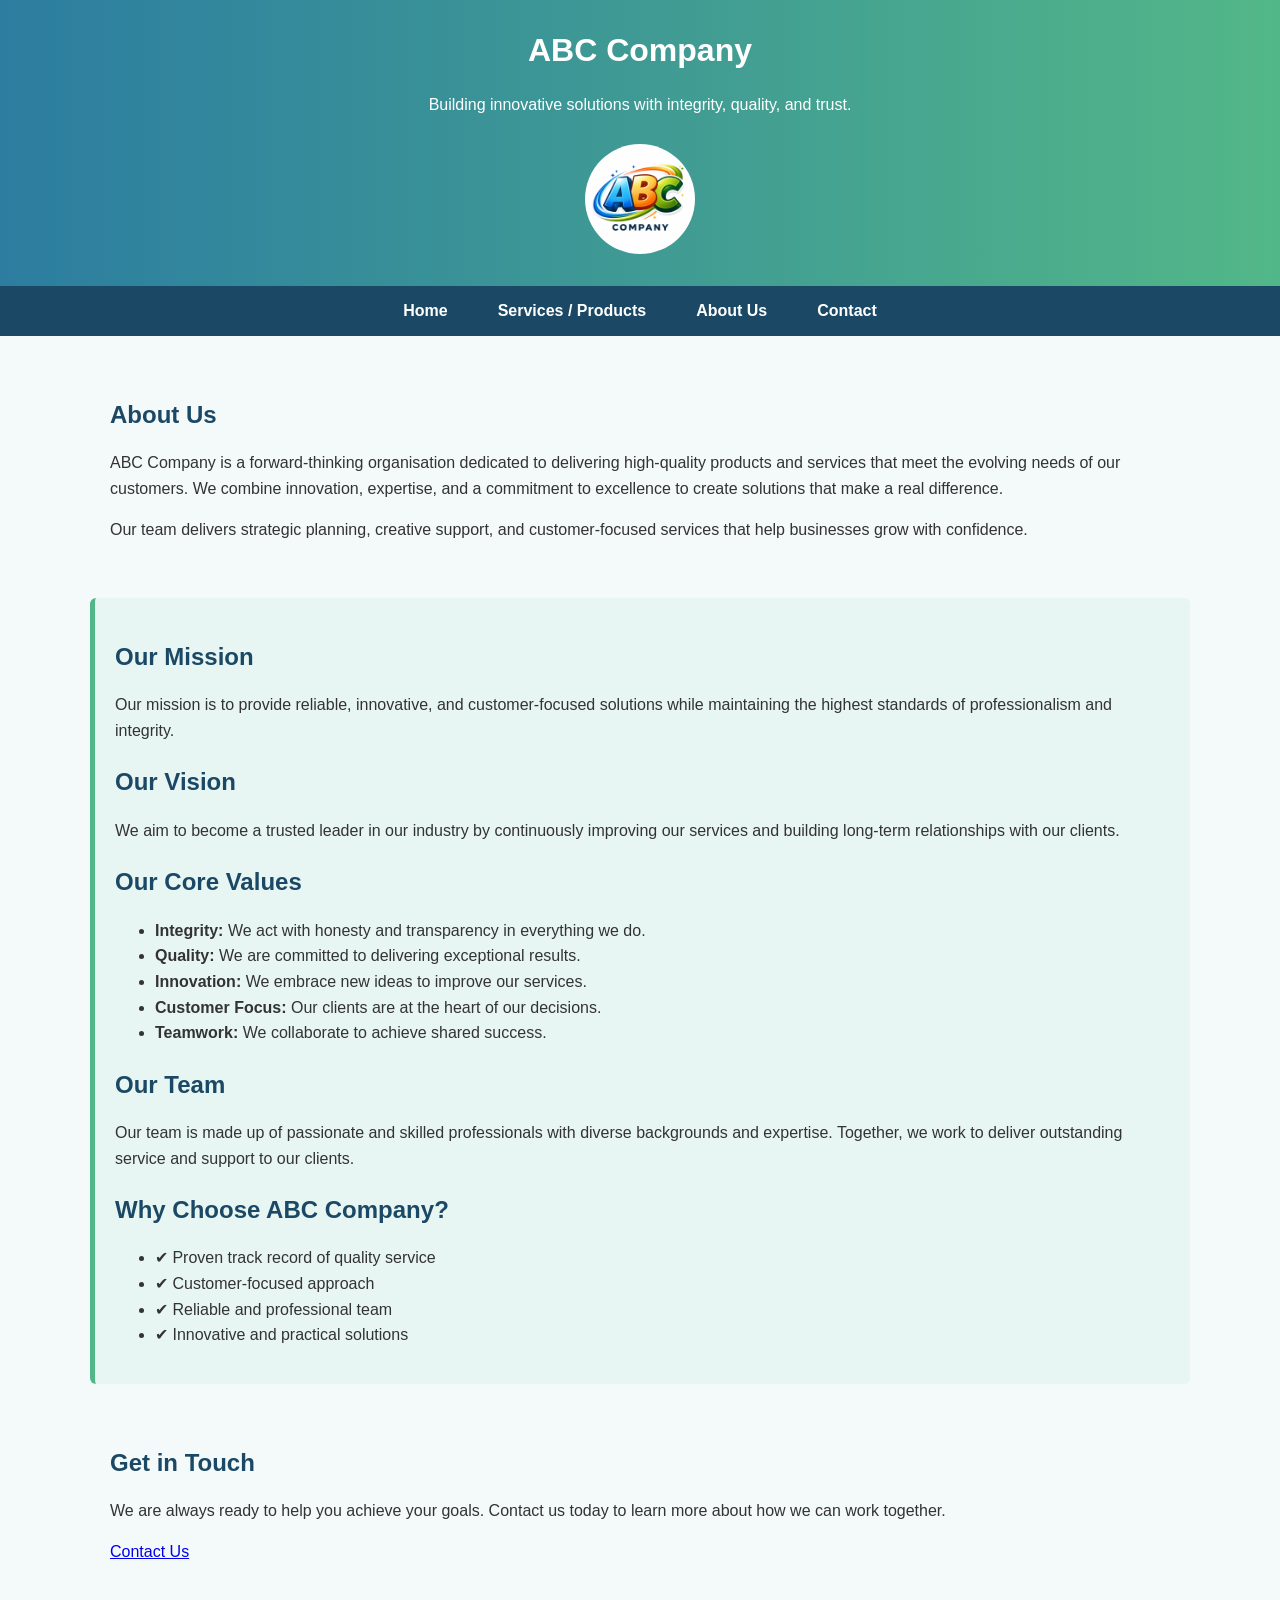
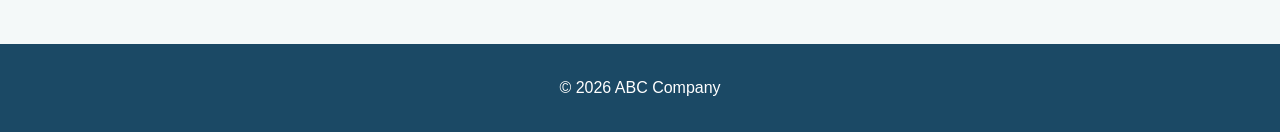
==== about.html @ ccf5efc8 "Add files via upload" ====
<!DOCTYPE html>
<html lang="en">
<head>
    <link rel="stylesheet" href="style.css">
    <meta charset="UTF-8">
    <meta name="viewport" content="width=device-width, initial-scale=1.0">
    <title>About Us - ABC Company</title>
</head>
<body>

    <!-- Header Section -->
    <header>
        <h1>ABC Company</h1>
        <p>Building innovative solutions with integrity, quality, and trust.</p>
        <img src="abclogo.png" alt="ABC Company Logo" class="logo">
    </header>

    <!-- Navigation -->
    <nav>
        <ul>
            <li><a href="index.html">Home</a></li>
            <li><a href="index.html#services">Services / Products</a></li>
            <li><a href="about.html">About Us</a></li>
            <li><a href="index.html#contact">Contact</a></li>
        </ul>
    </nav>

    <!-- About Section -->
    <section>
        <h2>About Us</h2>
        <p>ABC Company is a forward-thinking organisation dedicated to delivering high-quality products and services that meet the evolving needs of our customers. We combine innovation, expertise, and a commitment to excellence to create solutions that make a real difference.</p>
        <p>Our team delivers strategic planning, creative support, and customer-focused services that help businesses grow with confidence.</p>
    </section>

    <section>
        <h2>Our Mission</h2>
        <p>Our mission is to provide reliable, innovative, and customer-focused solutions while maintaining the highest standards of professionalism and integrity.</p>

        <h2>Our Vision</h2>
        <p>We aim to become a trusted leader in our industry by continuously improving our services and building long-term relationships with our clients.</p>
    
        <h2>Our Core Values</h2>
        <ul>
            <li><strong>Integrity:</strong> We act with honesty and transparency in everything we do.</li>
            <li><strong>Quality:</strong> We are committed to delivering exceptional results.</li>
            <li><strong>Innovation:</strong> We embrace new ideas to improve our services.</li>
            <li><strong>Customer Focus:</strong> Our clients are at the heart of our decisions.</li>
            <li><strong>Teamwork:</strong> We collaborate to achieve shared success.</li>
        </ul>

        <h2>Our Team</h2>
        <p>Our team is made up of passionate and skilled professionals with diverse backgrounds and expertise. Together, we work to deliver outstanding service and support to our clients.</p>

        <h2>Why Choose ABC Company?</h2>
        <ul>
            <li>✔ Proven track record of quality service</li>
            <li>✔ Customer-focused approach</li>
            <li>✔ Reliable and professional team</li>
            <li>✔ Innovative and practical solutions</li>
        </ul>
    </section>

    <section>
        <h2>Get in Touch</h2>
        <p>We are always ready to help you achieve your goals. Contact us today to learn more about how we can work together.</p>
        <a href="index.html#contact">Contact Us</a>
    </section>

    <footer>
        <p>&copy; 2026 ABC Company</p>
    </footer>

</body>
</html>
---- style.css ----
* {
    box-sizing: border-box;
}

body {
    font-family: 'Open Sans', Arial, Helvetica, sans-serif;
    font-size: 16px;
    line-height: 1.6;
    margin: 0;
    padding: 0;
    background-color: #f4f9f9;
    color: #333;
}


header {
    background: linear-gradient(to right, #2c7da0, #52b788);
    color: white;
    text-align: center;
    padding: 25px 15px;
}


.logo {
    width: 110px;
    height: 110px;
    border-radius: 50%;
    object-fit: cover;
    margin-top: 10px;
}

header h1 {
    margin: 0;
}



nav {
    background-color: #1b4965;
}

nav ul {
    list-style: none;
    display: flex;
    justify-content: center;
    gap: 30px;
    padding: 12px 0;
    margin: 0;
}

nav ul li a {
    text-decoration: none;
    color: white;
    font-weight: bold;
    padding: 6px 10px;
    transition: 0.3s ease;
}

nav ul li a:hover {
    background-color: #52b788;
    border-radius: 4px;
}



section {
    padding: 40px 20px;
    max-width: 1100px;
    margin: auto;
}


#packages h2 {
    text-align: center;
    color: #1b4965;
}

table {
    width: 100%;
    border-collapse: collapse;
    margin-top: 25px;
    box-shadow: 0 4px 8px rgba(0,0,0,0.05);
}

th {
    background-color: #2c7da0;
    color: white;
    padding: 12px;
}

td {
    padding: 12px;
    border: 1px solid #ddd;
    text-align: center;
}

tr:nth-child(even) {
    background-color: #f1f1f1;
}



form {
    margin-top: 20px;
    background-color: #ffffff;
    padding: 20px;
    border-radius: 8px;
    box-shadow: 0 3px 6px rgba(0,0,0,0.08);
}

input, textarea {
    width: 100%;
    padding: 10px;
    margin-top: 5px;
    margin-bottom: 15px;
    border: 1px solid #ccc;
    border-radius: 5px;
    font-size: 16px;
}

textarea {
    min-height: 100px;
}

button {
    background-color: #52b788;
    color: white;
    padding: 10px 20px;
    border: none;
    border-radius: 5px;
    cursor: pointer;
    font-size: 16px;
}

button:hover {
    background-color: #40916c;
}


section h2 {
    color: #1b4965;
    margin-bottom: 15px;
}

section p {
    margin-bottom: 15px;
}


section:nth-of-type(2) {
    background-color: #e8f6f3;
    border-left: 5px solid #52b788;
    padding: 20px;
    border-radius: 6px;
}


footer {
    background-color: #1b4965;
    color: white;
    text-align: center;
    padding: 15px;
    margin-top: 40px;
}



@media (max-width: 768px) {

    nav ul {
        flex-direction: column;
        align-items: center;
        gap: 15px;
    }

    header img {
        width: 80px;
    }

    table {
        font-size: 14px;
    }

    section {
        padding: 25px 15px;
    }

    form {
        padding: 15px;
    }
}
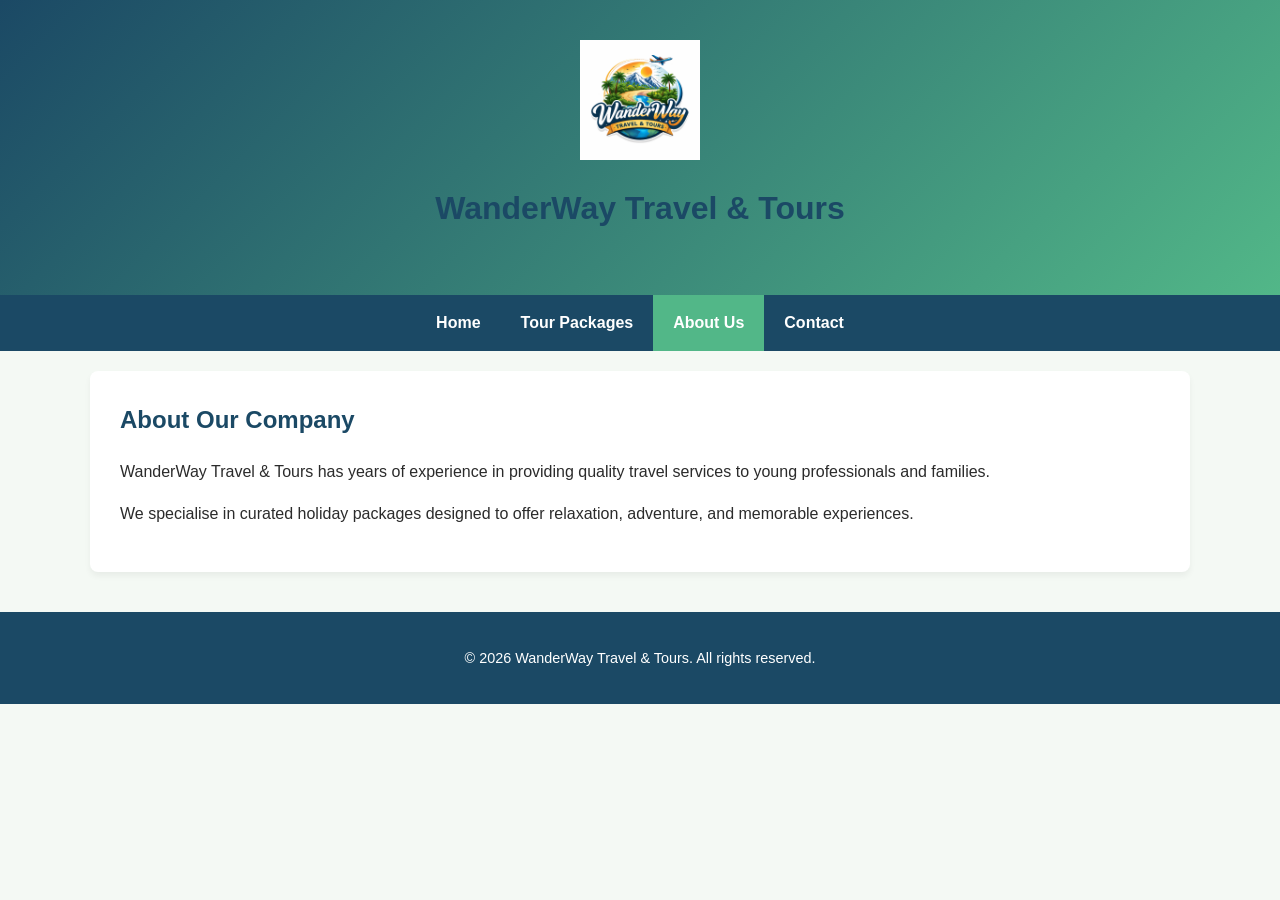
==== commit cfeb75e6: "Add files via upload" ====
--- a/about.html
+++ b/about.html
@@ -1,73 +1,45 @@
 <!DOCTYPE html>
 <html lang="en">
 <head>
-    <link rel="stylesheet" href="style.css">
     <meta charset="UTF-8">
     <meta name="viewport" content="width=device-width, initial-scale=1.0">
-    <title>About Us - ABC Company</title>
+    <title>About Us | WanderWay Travel & Tours</title>
+    <link rel="stylesheet" href="style.css">
 </head>
 <body>
 
     <!-- Header Section -->
     <header>
-        <h1>ABC Company</h1>
-        <p>Building innovative solutions with integrity, quality, and trust.</p>
-        <img src="abclogo.png" alt="ABC Company Logo" class="logo">
+        <div class="header-container">
+            <img src="logo_ac.png" alt="WanderWay Travel & Tours Logo" class="logo">
+            <h1>WanderWay Travel & Tours</h1>
+        </div>
     </header>
 
-    <!-- Navigation -->
+    <!-- Navigation Menu -->
     <nav>
         <ul>
             <li><a href="index.html">Home</a></li>
-            <li><a href="index.html#services">Services / Products</a></li>
-            <li><a href="about.html">About Us</a></li>
+            <li><a href="index.html#packages">Tour Packages</a></li>
+            <li><a href="about.html" class="active">About Us</a></li>
             <li><a href="index.html#contact">Contact</a></li>
         </ul>
     </nav>
 
-    <!-- About Section -->
-    <section>
-        <h2>About Us</h2>
-        <p>ABC Company is a forward-thinking organisation dedicated to delivering high-quality products and services that meet the evolving needs of our customers. We combine innovation, expertise, and a commitment to excellence to create solutions that make a real difference.</p>
-        <p>Our team delivers strategic planning, creative support, and customer-focused services that help businesses grow with confidence.</p>
-    </section>
+    <!-- Main Content Area -->
+    <main>
+        <section class="about-section">
+            <h2>About Our Company</h2>
+            <div class="about-content">
+                <p>WanderWay Travel & Tours has years of experience in providing quality travel services to young professionals and families.</p>
+                <p>We specialise in curated holiday packages designed to offer relaxation, adventure, and memorable experiences.</p>
+            </div>
+        </section>
+    </main>
 
-    <section>
-        <h2>Our Mission</h2>
-        <p>Our mission is to provide reliable, innovative, and customer-focused solutions while maintaining the highest standards of professionalism and integrity.</p>
-
-        <h2>Our Vision</h2>
-        <p>We aim to become a trusted leader in our industry by continuously improving our services and building long-term relationships with our clients.</p>
-    
-        <h2>Our Core Values</h2>
-        <ul>
-            <li><strong>Integrity:</strong> We act with honesty and transparency in everything we do.</li>
-            <li><strong>Quality:</strong> We are committed to delivering exceptional results.</li>
-            <li><strong>Innovation:</strong> We embrace new ideas to improve our services.</li>
-            <li><strong>Customer Focus:</strong> Our clients are at the heart of our decisions.</li>
-            <li><strong>Teamwork:</strong> We collaborate to achieve shared success.</li>
-        </ul>
-
-        <h2>Our Team</h2>
-        <p>Our team is made up of passionate and skilled professionals with diverse backgrounds and expertise. Together, we work to deliver outstanding service and support to our clients.</p>
-
-        <h2>Why Choose ABC Company?</h2>
-        <ul>
-            <li>✔ Proven track record of quality service</li>
-            <li>✔ Customer-focused approach</li>
-            <li>✔ Reliable and professional team</li>
-            <li>✔ Innovative and practical solutions</li>
-        </ul>
-    </section>
-
-    <section>
-        <h2>Get in Touch</h2>
-        <p>We are always ready to help you achieve your goals. Contact us today to learn more about how we can work together.</p>
-        <a href="index.html#contact">Contact Us</a>
-    </section>
-
+    <!-- Footer Section -->
     <footer>
-        <p>&copy; 2026 ABC Company</p>
+        <p>&copy; 2026 WanderWay Travel & Tours. All rights reserved.</p>
     </footer>
 
 </body>
--- a/style.css
+++ b/style.css
@@ -1,191 +1,216 @@
-* {
-    box-sizing: border-box;
-}
-
+/* Typography & Core Resets */
 body {
     font-family: 'Open Sans', Arial, Helvetica, sans-serif;
     font-size: 16px;
     line-height: 1.6;
     margin: 0;
     padding: 0;
-    background-color: #f4f9f9;
-    color: #333;
-}
-
-
+    background-color: #f4f9f4; /* Light, relaxing tint background */
+    color: #2b2b2b;
+}
+
+h1, h2, h3 {
+    color: #1b4965; /* Deep ocean blue */
+    margin-top: 0;
+}
+
+/* Header & Branding */
 header {
-    background: linear-gradient(to right, #2c7da0, #52b788);
-    color: white;
+    background: linear-gradient(135deg, #1b4965 0%, #52b788 100%); /* Blue to green gradient */
+    color: #ffffff;
     text-align: center;
-    padding: 25px 15px;
-}
-
+    padding: 40px 20px;
+}
 
 .logo {
-    width: 110px;
-    height: 110px;
-    border-radius: 50%;
-    object-fit: cover;
-    margin-top: 10px;
-}
-
-header h1 {
-    margin: 0;
-}
-
-
-
+    max-width: 120px;
+    height: auto;
+    margin-bottom: 15px;
+}
+
+.promo-msg {
+    font-style: italic;
+    font-size: 1.2rem;
+    color: #e8f5e9;
+    margin: 10px 0 0 0;
+}
+
+/* Navigation Menu */
 nav {
     background-color: #1b4965;
+    position: sticky;
+    top: 0;
+    z-index: 1000;
 }
 
 nav ul {
     list-style: none;
+    margin: 0;
+    padding: 0;
     display: flex;
     justify-content: center;
-    gap: 30px;
-    padding: 12px 0;
-    margin: 0;
 }
 
 nav ul li a {
+    display: block;
+    color: #ffffff;
     text-decoration: none;
-    color: white;
-    font-weight: bold;
-    padding: 6px 10px;
-    transition: 0.3s ease;
-}
-
-nav ul li a:hover {
-    background-color: #52b788;
-    border-radius: 4px;
-}
-
-
+    padding: 15px 20px;
+    font-weight: bold;
+    transition: background-color 0.3s ease;
+}
+
+nav ul li a:hover, 
+nav ul li a.active {
+    background-color: #52b788; /* Nature green highlight */
+}
+
+/* Page Layout Configuration */
+main {
+    max-width: 1100px;
+    margin: 20px auto;
+    padding: 0 20px;
+}
 
 section {
-    padding: 40px 20px;
-    max-width: 1100px;
-    margin: auto;
-}
-
-
-#packages h2 {
-    text-align: center;
-    color: #1b4965;
+    background-color: #ffffff;
+    padding: 30px;
+    margin-bottom: 30px;
+    border-radius: 8px;
+    box-shadow: 0 4px 6px rgba(0, 0, 0, 0.05);
+}
+
+.section-desc {
+    color: #666;
+    margin-bottom: 20px;
+}
+
+/* Table Styling for Package Comparison */
+.table-responsive {
+    overflow-x: auto;
 }
 
 table {
     width: 100%;
     border-collapse: collapse;
-    margin-top: 25px;
-    box-shadow: 0 4px 8px rgba(0,0,0,0.05);
+    margin-top: 10px;
+}
+
+th, td {
+    padding: 14px;
+    text-align: left;
+    border-bottom: 1px solid #ddd;
 }
 
 th {
-    background-color: #2c7da0;
-    color: white;
-    padding: 12px;
-}
-
-td {
-    padding: 12px;
-    border: 1px solid #ddd;
-    text-align: center;
+    background-color: #1b4965;
+    color: #ffffff;
 }
 
 tr:nth-child(even) {
-    background-color: #f1f1f1;
-}
-
-
-
+    background-color: #f9fbf9;
+}
+
+.price {
+    font-weight: bold;
+    color: #2c7da0;
+    font-size: 1.1rem;
+}
+
+.bold-text {
+    font-weight: bold;
+}
+
+/* Contact Grid & Form Layout */
+.contact-grid {
+    display: grid;
+    grid-template-columns: 1fr;
+    gap: 30px;
+}
+
+.contact-info a {
+    color: #2c7da0;
+    text-decoration: none;
+}
+
+.contact-info a:hover {
+    text-decoration: underline;
+}
+
+/* Interactive Input Elements */
 form {
-    margin-top: 20px;
-    background-color: #ffffff;
-    padding: 20px;
-    border-radius: 8px;
-    box-shadow: 0 3px 6px rgba(0,0,0,0.08);
+    display: flex;
+    flex-direction: column;
+}
+
+label {
+    margin-bottom: 5px;
+    font-weight: bold;
+    color: #1b4965;
 }
 
 input, textarea {
-    width: 100%;
+    font-family: inherit;
+    font-size: 1rem;
     padding: 10px;
-    margin-top: 5px;
     margin-bottom: 15px;
     border: 1px solid #ccc;
-    border-radius: 5px;
-    font-size: 16px;
+    border-radius: 4px;
+    background-color: #fafafa;
+}
+
+input:focus, textarea:focus {
+    border-color: #52b788;
+    outline: none;
+    background-color: #ffffff;
 }
 
 textarea {
-    min-height: 100px;
+    resize: vertical;
+    min-height: 120px;
 }
 
 button {
+    font-family: inherit;
+    font-size: 1rem;
+    font-weight: bold;
     background-color: #52b788;
-    color: white;
-    padding: 10px 20px;
+    color: #ffffff;
+    padding: 12px;
     border: none;
-    border-radius: 5px;
+    border-radius: 4px;
     cursor: pointer;
-    font-size: 16px;
+    transition: background-color 0.3s ease;
 }
 
 button:hover {
-    background-color: #40916c;
-}
-
-
-section h2 {
-    color: #1b4965;
-    margin-bottom: 15px;
-}
-
-section p {
-    margin-bottom: 15px;
-}
-
-
-section:nth-of-type(2) {
-    background-color: #e8f6f3;
-    border-left: 5px solid #52b788;
-    padding: 20px;
-    border-radius: 6px;
-}
-
-
+    background-color: #3ca06f;
+}
+
+/* Concluding Footer Area */
 footer {
     background-color: #1b4965;
-    color: white;
+    color: #ffffff;
     text-align: center;
-    padding: 15px;
+    padding: 20px;
     margin-top: 40px;
-}
-
-
-
-@media (max-width: 768px) {
-
+    font-size: 0.9rem;
+}
+
+/* Responsive Viewports Breakpoint (Mobile & Tablet) */
+@media (min-width: 768px) {
+    .contact-grid {
+        grid-template-columns: 1fr 1fr;
+    }
+}
+
+@media (max-width: 600px) {
     nav ul {
         flex-direction: column;
-        align-items: center;
-        gap: 15px;
+        text-align: center;
     }
-
-    header img {
-        width: 80px;
+    nav ul li a {
+        padding: 12px;
+        border-bottom: 1px solid rgba(255, 255, 255, 0.1);
     }
-
-    table {
-        font-size: 14px;
-    }
-
-    section {
-        padding: 25px 15px;
-    }
-
-    form {
-        padding: 15px;
-    }
-}+}
